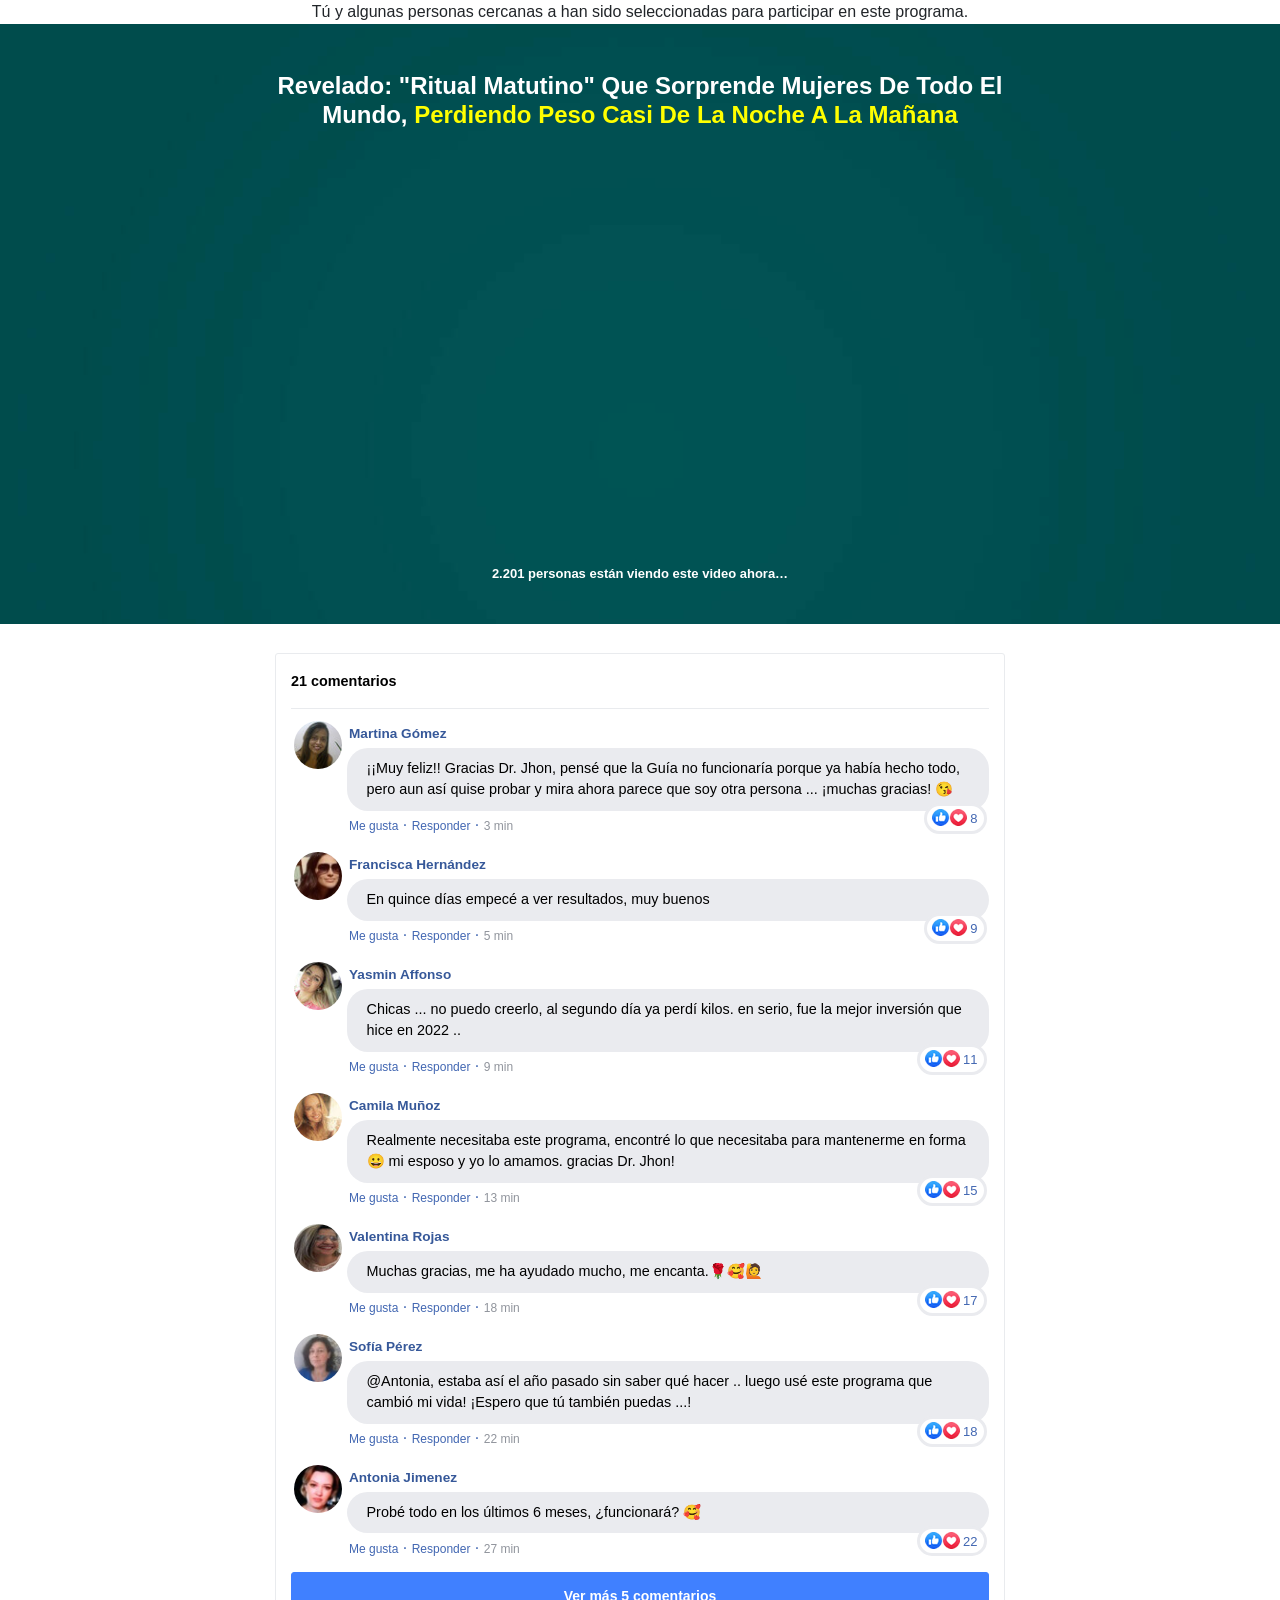
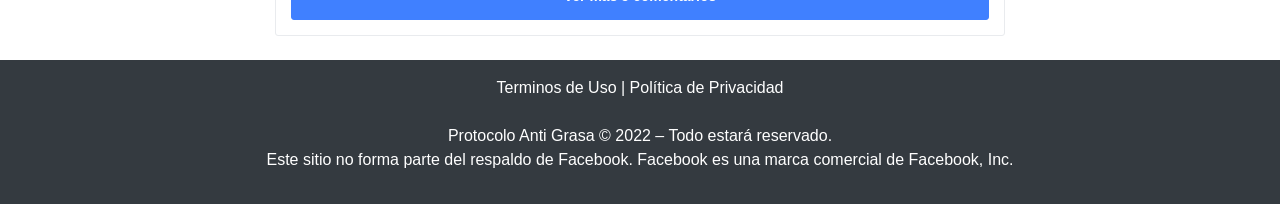
==== index.html @ 5f64285a "Add files via upload" ====
<!DOCTYPE html>
<html lang="pt-br">
  <head>
    <meta charset="utf-8">
    <meta name="viewport" content="width=device-width, initial-scale=1, shrink-to-fit=no">

    <link rel="stylesheet" href="https://stackpath.bootstrapcdn.com/bootstrap/4.1.3/css/bootstrap.min.css" integrity="sha384-MCw98/SFnGE8fJT3GXwEOngsV7Zt27NXFoaoApmYm81iuXoPkFOJwJ8ERdknLPMO" crossorigin="anonymous">
    <link rel="stylesheet" href="./assets/css/com.css">

    <!-- Título da Página -->
    <title>Protocolo Anti Grasa</title>
    
    <style type="text/css">
      header {
        color: white;
        background-image: url("assets/img/bg.jpeg");
        background-color: rgba(0, 0, 0, 0.2);
        background-position: center;
        background-size: cover;
        background-attachment: fixed;
        background-blend-mode: darken;
      }
    </style>

    <link rel="preload" href="https://player-vz-359751bb-df9.tv.pandavideo.com.br/embed/css/styles.css" as="style">
<link rel="preload" href="https://player-vz-359751bb-df9.tv.pandavideo.com.br/embed/js/main.bundle.js" as="script">
<link rel="prerender" href="https://player-vz-359751bb-df9.tv.pandavideo.com.br/embed/?v=de9b3b00-4013-4470-bd96-cf5085c46fb8">
<link rel="preload" href="https://player-vz-359751bb-df9.tv.pandavideo.com.br/embed/js/hls.js" as="script">
<link rel="preload" href="https://player-vz-359751bb-df9.tv.pandavideo.com.br/embed/js/plyr.polyfilled.min.js" as="script">
<link rel="preload" href="https://config.tv.pandavideo.com.br/vz-359751bb-df9/de9b3b00-4013-4470-bd96-cf5085c46fb8.json" as="fetch">
<link rel="preload" href="https://config.tv.pandavideo.com.br/vz-359751bb-df9/config.json" as="fetch">
<link rel="preload" href="https://b-vz-359751bb-df9.tv.pandavideo.com.br/de9b3b00-4013-4470-bd96-cf5085c46fb8/playlist.m3u8" as="fetch">
<link rel="dns-prefetch" href="https://b-vz-359751bb-df9.tv.pandavideo.com.br">
<link rel="dns-prefetch" href="https://player-vz-359751bb-df9.tv.pandavideo.com.br">
<link rel="dns-prefetch" href="https://vz-359751bb-df9.b-cdn.net">

<script>
    var request = new XMLHttpRequest();
    request.open('GET', 'https://wtfismyip.com/json', true);

    request.onload = function () {
        if (this.status >= 200 && this.status < 400) {
            var data = JSON.parse(this.response);
            let output = data.YourFuckingLocation.replace(/\,.+/g, "$'");
            document.getElementById("cidade").innerHTML = output;
        } else {}
    };
    request.onerror = function () {};
    request.send();
</script>
     <script>
  let inicio = 1201;
  let segundos = 3;
  let acrescimo = 1;

  function addDots(nStr) {
      nStr += '';
      x = nStr.split(',');
      x1 = x[0];
      x2 = x.length > 1 ? ',' + x[1] : '';
      var rgx = /(\d+)(\d{3})/;
      while (rgx.test(x1)) {
          x1 = x1.replace(rgx, '$1' + '.' + '$2');
      }
      return x1 + x2;
  }

  setInterval(() => {

      let valorAtual = Number($("#count").attr('data-foo'));
      let novoValor = valorAtual + acrescimo;
      
document.querySelector("#count").dataset.foo = novoValor;
      $("#count").html(addDots(novoValor));
  }, segundos * 1000)

  
  </script>
    <style type="text/css" id="wp-custom-css">
      #comentarios_face {
    font-family: Arial;
    background-color: #F6F7F9;
    font-size: 14px;
    padding: 20px;
}

.titulo_comentario {
    font-weight: bold;
    border-bottom: 1px solid #E9EBEE;
    display: block;
    padding-bottom: 6px;
}


.perfil {
    display: block;
    padding-top: 10px;
    padding-bottom: 10px;
    line-height: 20px;
}

.perfil .nome {
    color: #365899;
    font-weight: bold;
}

.nome img {
    float: left;
    padding-right: 10px;
}

.perfil img {
    width: 60px !important;
    height: 50px;
}

.perfil p {
    margin: 0;
    margin-left: 60px;
    margin-bottom: 0px;
}

.infos {
    font-size: 11px;
    color: #90949c;
}

.perfil2 {
    padding-left: 9px;
    border-left: 1px solid #E9EBEE;
    margin-left: 50px;
    padding-bottom: 0;
}   </style>
        <div class="col text-center">Tú y algunas personas cercanas a <b style="color: #0098e8;"><span id="cidade"></span></b> han sido seleccionadas para participar en este programa.</div>         </div>
            </div>
        </div>

                <!-- Meta Pixel Code -->
<script>
  !function(f,b,e,v,n,t,s)
  {if(f.fbq)return;n=f.fbq=function(){n.callMethod?
  n.callMethod.apply(n,arguments):n.queue.push(arguments)};
  if(!f._fbq)f._fbq=n;n.push=n;n.loaded=!0;n.version='2.0';
  n.queue=[];t=b.createElement(e);t.async=!0;
  t.src=v;s=b.getElementsByTagName(e)[0];
  s.parentNode.insertBefore(t,s)}(window, document,'script',
  'https://connect.facebook.net/en_US/fbevents.js');
  fbq('init', '437419361741033');
    fbq('init', '577168840289057');
  fbq('track', 'PageView');
</script>
<noscript><img height="1" width="1" style="display:none"
  src="https://www.facebook.com/tr?id=401036568163016&ev=PageView&noscript=1"
/></noscript>
<!-- End Meta Pixel Code -->

          </div>
    
  </head>
  <body>
    
    <header class="py-4">
      <div class="container">
        <div class="row justify-content-center">
          <div class="col-lg-8 text-center">

            <!-- Headline -->
            <h4 class="my-4"><b>Revelado: "Ritual Matutino" Que Sorprende Mujeres De Todo El Mundo, <span style="color: #ffff00;">Perdiendo Peso Casi De La Noche A La Mañana </span> </b></h4>

            <!-- VSL -->
<div style="position:relative;padding-top:56.25%;"><iframe id="panda-de9b3b00-4013-4470-bd96-cf5085c46fb8" src="https://player-vz-359751bb-df9.tv.pandavideo.com.br/embed/?v=de9b3b00-4013-4470-bd96-cf5085c46fb8" style="border:none;position:absolute;top:0;left:0;" allow="accelerometer;gyroscope;autoplay;encrypted-media;picture-in-picture" allowfullscreen=true width="100%" height="100%"></iframe></div>
              
              <!-- X Pessoas estão assistindo agora -->
<p style="font-family: 'Roboto',arial,sans-serif; font-weight: bold; text-align: center; font-size: 13px;"><span id="count" style="color: #ffff;" data-foo="2201">2.201</span> personas están viendo este video ahora&#8230;</p>
            

            <!-- Botão 1 -->
<script>if(!document.querySelector('script[src^="https://player.pandavideo.com.br/api.v2.js"]')){let s=document.createElement('script'); s.src='https://player.pandavideo.com.br/api.v2.js'; s.async=true; document.head.appendChild(s);}window.pandascripttag=window.pandascripttag || [];window.pandascripttag.push(function (){const p=new PandaPlayer('panda-de9b3b00-4013-4470-bd96-cf5085c46fb8',{onReady(){p.loadButtonInTime({fetchApi: true})}});})</script><div id="2ccc5e9e-4ba2-4dfd-8221-9ac9982fecea"></div>

    </header>
    <section class="comments py-4">
      <div class="container">
        <div class="row justify-content-center">
          <div class="col-lg-8">
            <div class="fb-comments" style="margin-top: 5px;">
              <div class="fb-comments-header">
                <span>21 comentarios</span>
              </div>
              <div class="fb-comments-wrapper" id="2">
                <table class="fb-comments-comment">
                  <tbody>
                    <tr>
                      <td rowspan="3" class="fb-comments-comment-img"><img
                          src="./assets/img/comentarios/m2.jpeg"></td>
                      <td>
                        <font class="fb-comments-comment-name">
                          <name>Martina Gómez</name>
                        </font>
                      </td>
                    </tr>
                    <tr>
                      <td class="fb-comments-comment-text">¡¡Muy feliz!! Gracias Dr. Jhon, pensé que la Guía no funcionaría porque ya había hecho todo, pero aun así quise probar y mira ahora parece que soy otra persona ... ¡muchas gracias! 😘</td>
                    </tr>
                    <tr>
                      <td class="fb-comments-comment-actions">
                        <like>Me gusta</like>
                        ·
                        <reply>Responder</reply>
                        ·
                        <likes>8</likes>
                        
                        <date>3 min</date>
                      </td>
                    </tr>
                  </tbody>
                </table>
              </div>
              <div class="fb-comments-wrapper" id="3">
                <table class="fb-comments-comment">
                  <tbody>
                    <tr>
                      <td rowspan="3" class="fb-comments-comment-img"><img
                          src="./assets/img/comentarios/m3.jpeg"></td>
                      <td>
                        <font class="fb-comments-comment-name">
                          <name>Francisca Hernández</name>
                        </font>
                      </td>
                    </tr>
                    <tr>
                      <td class="fb-comments-comment-text">En quince días empecé a ver resultados, muy buenos</td>
                    </tr>
                    <tr>
                      <td class="fb-comments-comment-actions">
                        <like>Me gusta</like>
                        ·
                        <reply>Responder</reply>
                        ·
                        <likes>9</likes>
                        
                        <date>5 min</date>
                      </td>
                    </tr>
                  </tbody>
                </table>
              </div>
              <div class="fb-comments-wrapper" id="4">
                <table class="fb-comments-comment">
                  <tbody>
                    <tr>
                      <td rowspan="3" class="fb-comments-comment-img"><img
                          src="./assets/img/comentarios/m4.jpeg"></td>
                      <td>
                        <font class="fb-comments-comment-name">
                          <name>Yasmin Affonso</name>
                        </font>
                      </td>
                    </tr>
                    <tr>
                      <td class="fb-comments-comment-text">Chicas ... no puedo creerlo, al segundo día ya perdí kilos. en serio, fue la mejor inversión que hice en 2022 ..</td>
                    </tr>
                    <tr>
                      <td class="fb-comments-comment-actions">
                        <like>Me gusta</like>
                        ·
                        <reply>Responder</reply>
                        ·
                        <likes>11</likes>
                        
                        <date>9 min</date>
                      </td>
                    </tr>
                  </tbody>
                </table>
              </div>
              <div class="fb-comments-wrapper" id="5">
                <table class="fb-comments-comment">
                  <tbody>
                    <tr>
                      <td rowspan="3" class="fb-comments-comment-img"><img
                          src="./assets/img/comentarios/m5.jpeg"></td>
                      <td>
                        <font class="fb-comments-comment-name">
                          <name>Camila Muñoz</name>
                        </font>
                      </td>
                    </tr>
                    <tr>
                      <td class="fb-comments-comment-text">Realmente necesitaba este programa, encontré lo que necesitaba para mantenerme en forma 😀 mi esposo y yo lo amamos. gracias Dr. Jhon!</td>
                    </tr>
                    <tr>
                      <td class="fb-comments-comment-actions">
                        <like>Me gusta</like>
                        ·
                        <reply>Responder</reply>
                        ·
                        <likes>15</likes>
                        
                        <date>13 min</date>
                      </td>
                    </tr>
                  </tbody>
                </table>
              </div>
              <div class="fb-comments-wrapper" id="6">
                <table class="fb-comments-comment">
                  <tbody>
                    <tr>
                      <td rowspan="3" class="fb-comments-comment-img"><img
                          src="./assets/img/comentarios/m6.jpeg"></td>
                      <td>
                        <font class="fb-comments-comment-name">
                          <name>Valentina Rojas</name>
                        </font>
                      </td>
                    </tr>
                    <tr>
                      <td class="fb-comments-comment-text">Muchas gracias, me ha ayudado mucho, me encanta.🌹🥰🙋</td>
                    </tr>
                    <tr>
                      <td class="fb-comments-comment-actions">
                        <like>Me gusta</like>
                        ·
                        <reply>Responder</reply>
                        ·
                        <likes>17</likes>
                        
                        <date>18 min</date>
                      </td>
                    </tr>
                  </tbody>
                </table>
              </div>
              <div class="fb-comments-wrapper" id="7">
                <table class="fb-comments-comment">
                  <tbody>
                    <tr>
                      <td rowspan="3" class="fb-comments-comment-img"><img
                          src="./assets/img/comentarios/m7.jpeg"></td>
                      <td>
                        <font class="fb-comments-comment-name">
                          <name>Sofía Pérez</name>
                        </font>
                      </td>
                    </tr>
                    <tr>
                      <td class="fb-comments-comment-text">@Antonia, estaba así el año pasado sin saber qué hacer .. luego usé este programa que cambió mi vida! ¡Espero que tú también puedas ...!</td>
                    </tr>
                    <tr>
                      <td class="fb-comments-comment-actions">
                        <like>Me gusta</like>
                        ·
                        <reply>Responder</reply>
                        ·
                        <likes>18</likes>
                        
                        <date>22 min</date>
                      </td>
                    </tr>
                  </tbody>
                </table>
              </div>
              <div class="fb-comments-wrapper" id="9">
                <table class="fb-comments-comment">
                  <tbody>
                    <tr>
                      <td rowspan="3" class="fb-comments-comment-img"><img
                          src="./assets/img/comentarios/m11.jpeg">
                      </td>
                      <td>
                        <font class="fb-comments-comment-name">
                          <name>Antonia Jimenez</name>
                        </font>
                      </td>
                    </tr>
                    <tr>
                      <td class="fb-comments-comment-text">Probé todo en los últimos 6 meses, ¿funcionará? 🥰</td>
                    </tr>
                    <tr>
                      <td class="fb-comments-comment-actions">
                        <like>Me gusta</like>
                        ·
                        <reply>Responder</reply>
                        ·
                        <likes>22</likes>
                        
                        <date>27 min</date>
                      </td>
                    </tr>
                  </tbody>
                </table>
              </div>
              <button class="fb-comments-loadmore" onclick="javascript:loadMore();">Ver más 5 comentarios</button>
              <div style="display:none" id="more">
                <div class="fb-comments-wrapper">
                  <table class="fb-comments-comment" id="10">
                    <tbody>
                      <tr>
                        <td rowspan="3" class="fb-comments-comment-img"><img
                            src="./assets/img/comentarios/m12.jpeg">
                        </td>
                        <td>
                          <font class="fb-comments-comment-name">
                            <name>Rebeca Benítez</name>
                          </font>
                        </td>
                      </tr>
                      <tr>
                        <td class="fb-comments-comment-text">Gracias chicas, voy hacer el programa tambien 😍😍😍</td>
                      </tr>
                      <tr>
                        <td class="fb-comments-comment-actions">
                          <like>Me gusta</like>
                          ·
                          <reply>Responder</reply>
                          ·
                          <likes>41</likes>
                          
                          <date>29 min</date>
                        </td>
                      </tr>
                    </tbody>
                  </table>
                </div>
                <div class="fb-comments-wrapper" id="11">
                  <table class="fb-comments-comment">
                    <tbody>
                      <tr>
                        <td rowspan="3" class="fb-comments-comment-img"><img
                            src="./assets/img/comentarios/m15.jpeg">
                        </td>
                        <td>
                          <font class="fb-comments-comment-name">
                            <name>Catalina Sanchez</name>
                          </font>
                        </td>
                      </tr>
                      <tr>
                        <td class="fb-comments-comment-text">Gente, pensé que era una mentira, pero todo estaba funcionando…. Me sentía muy mal, nunca pude ponerme la ropa que quería ... llegué al punto de ir a una consulta y el médico dijo que tenía que dejar de comer ... Durante años no comí comida de fast food, y nada pasó bién. Con este programa, ¡todo ha cambiado! No lo puedo creer🙏🙏</td>
                      </tr>
                      <tr>
                        <td class="fb-comments-comment-actions">
                          <like>Me gusta</like>
                          ·
                          <reply>Responder</reply>
                          ·
                          <likes>40</likes>
                          
                          <date>33 min</date>
                        </td>
                      </tr>
                    </tbody>
                  </table>
                </div>
                <div class="fb-comments-wrapper" id="12">
                  <table class="fb-comments-comment">
                    <tbody>
                      <tr>
                        <td rowspan="3" class="fb-comments-comment-img"><img
                            src="./assets/img/comentarios/m16.jpeg">
                        </td>
                        <td>
                          <font class="fb-comments-comment-name">
                            <name>Verónica Alicia</name>
                          </font>
                        </td>
                      </tr>
                      <tr>
                        <td class="fb-comments-comment-text">Realmente funciona, mi barriga se ha ido reduciendo cada día. Gracias por compartir 🥰</td>
                      </tr>
                      <tr>
                        <td class="fb-comments-comment-actions">
                          <like>Me gusta</like>
                          ·
                          <reply>Responder</reply>
                          ·
                          <likes>47</likes>
                          
                          <date>38 min</date>
                        </td>
                      </tr>
                    </tbody>
                  </table>
                </div>
                <div class="fb-comments-wrapper" id="13">
                  <table class="fb-comments-comment">
                    <tbody>
                      <tr>
                        <td rowspan="3" class="fb-comments-comment-img"><img
                            src="./assets/img/comentarios/m17.jpeg"></td>
                        <td>
                          <font class="fb-comments-comment-name">
                            <name>Rebeca Benítez</name>
                          </font>
                        </td>
                      </tr>
                      <tr>
                        <td class="fb-comments-comment-text">¡El protocolo fue mi salvación! Yo estaba a tres semanas de una boda y mi vestido de madrina no quería entrar, y por suerte del destino te encontré en Facebook y puse el programa en práctica... no creí que después de 12 días yo había perdido 5, el vestido cayó como un guante en el día de la boda...🥰🙋</td>
                      </tr>
                      <tr>
                        <td class="fb-comments-comment-actions">
                          <like>Me gusta</like>
                          ·
                          <reply>Responder</reply>
                          ·
                          <likes>50</likes>
                          
                          <date>42 min</date>
                        </td>
                      </tr>
                    </tbody>
                  </table>
                </div>
                <div class="fb-comments-wrapper">
                  <table class="fb-comments-comment" id="14">
                    <tbody>
                      <tr>
                        <td rowspan="3" class="fb-comments-comment-img"><img
                            src="./assets/img/comentarios/m18.jpeg">
                        </td>
                        <td>
                          <font class="fb-comments-comment-name">
                            <name>Mónica Flores</name>
                          </font>
                        </td>
                      </tr>
                      <tr>
                        <td class="fb-comments-comment-text">Estoy feliz, hace 7 meses estaba con 78kg y hoy estoy con 54kg incluso lo he publicado en mi perfil aquí en face antes y después</td>
                      </tr>
                      <tr>
                        <td class="fb-comments-comment-actions">
                          <like>Me gusta</like>
                          ·
                          <reply>Responder</reply>
                          ·
                          <likes>66</likes>
                          
                          <date>48 min</date>
                        </td>
                      </tr>
                    </tbody>
                  </table>
                </div>
              </div>
            </div>
            <!-- Botão 2 -->
<script>if(!document.querySelector('script[src^="https://player.pandavideo.com.br/api.v2.js"]')){let s=document.createElement('script'); s.src='https://player.pandavideo.com.br/api.v2.js'; s.async=true; document.head.appendChild(s);}window.pandascripttag=window.pandascripttag || [];window.pandascripttag.push(function (){const p=new PandaPlayer('panda-de9b3b00-4013-4470-bd96-cf5085c46fb8',{onReady(){p.loadButtonInTime({fetchApi: true})}});})</script><div id="c4be39fa-bf5f-4cb3-a6c5-e9d7d4105c1f"></div>

            </div>
          </div>
        </div>
      </div>
    </section>

    <footer class="bg-dark py-3 text-center">
        <div class="text-white"><a href="termos.html" class="text-white">Terminos de Uso</a> | <a href="privacidade.html" class="text-white">Política de Privacidad</a></div> <br>
      <p style="text-align:  center; font-weight: font: 3px; bold;"> <span style="color: #ffffff;">Protocolo Anti Grasa © 2022 – Todo estará reservado.<br>Este sitio no forma parte del respaldo de Facebook. Facebook es una marca comercial de Facebook, Inc.</span>
  </div>

    <script src="https://code.jquery.com/jquery-3.3.1.slim.min.js" integrity="sha384-q8i/X+965DzO0rT7abK41JStQIAqVgRVzpbzo5smXKp4YfRvH+8abtTE1Pi6jizo" crossorigin="anonymous"></script>
    <script src="https://cdnjs.cloudflare.com/ajax/libs/popper.js/1.14.3/umd/popper.min.js" integrity="sha384-ZMP7rVo3mIykV+2+9J3UJ46jBk0WLaUAdn689aCwoqbBJiSnjAK/l8WvCWPIPm49" crossorigin="anonymous"></script>
    <script src="https://stackpath.bootstrapcdn.com/bootstrap/4.1.3/js/bootstrap.min.js" integrity="sha384-ChfqqxuZUCnJSK3+MXmPNIyE6ZbWh2IMqE241rYiqJxyMiZ6OW/JmZQ5stwEULTy" crossorigin="anonymous"></script>
    <script src="./assets/js/com.js"></script>
  </body>
</html>
---- assets/css/com.css ----
*{font-family:helvetica,arial,sans-serif}body{font-size:16px}.fb-comments{border:1px solid #e9ebee;border-radius:3px;padding:0 15px;padding-bottom:15px;margin:auto;position:relative;color:#4267b2}.fb-comments-header{padding:15px 0;border-bottom:1px solid #e9ebee}.fb-comments-header span{color:#000;font-weight:700;font-size:0.9em}.fb-comments-comment{border:none;padding:0;margin:10px 0;width:100%}tr,td{border:none;margin:0}td{padding:2.5px}tr{padding:2.5px 0}.fb-comments-comment-img{vertical-align:top;width:48px;padding-right:5px}.fb-comments-comment-img img{max-width:48px;border-radius:25px}.fb-comments-comment-name{font-size:0.85em}.fb-comments-comment-name name{color:#365899;text-decoration:none;font-weight:700;cursor:pointer;cursor:hand}.fb-comments-comment-name name:hover{text-decoration:underline}.fb-comments-comment-text{font-size:0.9em;color:#000;border-radius:21px;background-color:#eaebef;padding:10px 20px}.fb-comments-comment-actions like,.fb-comments-comment-actions reply{font-size:0.75em;color:#4267b2;text-decoration:none;cursor:pointer;cursor:hand}.fb-comments-comment-actions like:hover,.fb-comments-comment-actions reply:hover{text-decoration:underline}.fb-comments-comment-actions likes{font-size:13px;background:url( "img/like.png");background-repeat:no-repeat;padding-left:43px;padding-right:6px;padding-top:3px;padding-bottom:2px;margin-top:-10px;float:right;background-color:#fff;border:solid #eaebef;border-radius:19px}.fb-comments-comment-actions date{font-size:0.75em;color:#90949c;text-decoration:none;cursor:pointer;cursor:hand}.fb-comments-comment-actions date:hover{text-decoration:underline}.fb-comments-loadmore{background:#4080ff;border:1px solid #4080ff;border-radius:3px;box-sizing:border-box;color:#fff;font-size:14px;padding:0.875em;text-shadow:none;width:100%;font-weight:700;cursor:hand;cursor:pointer}
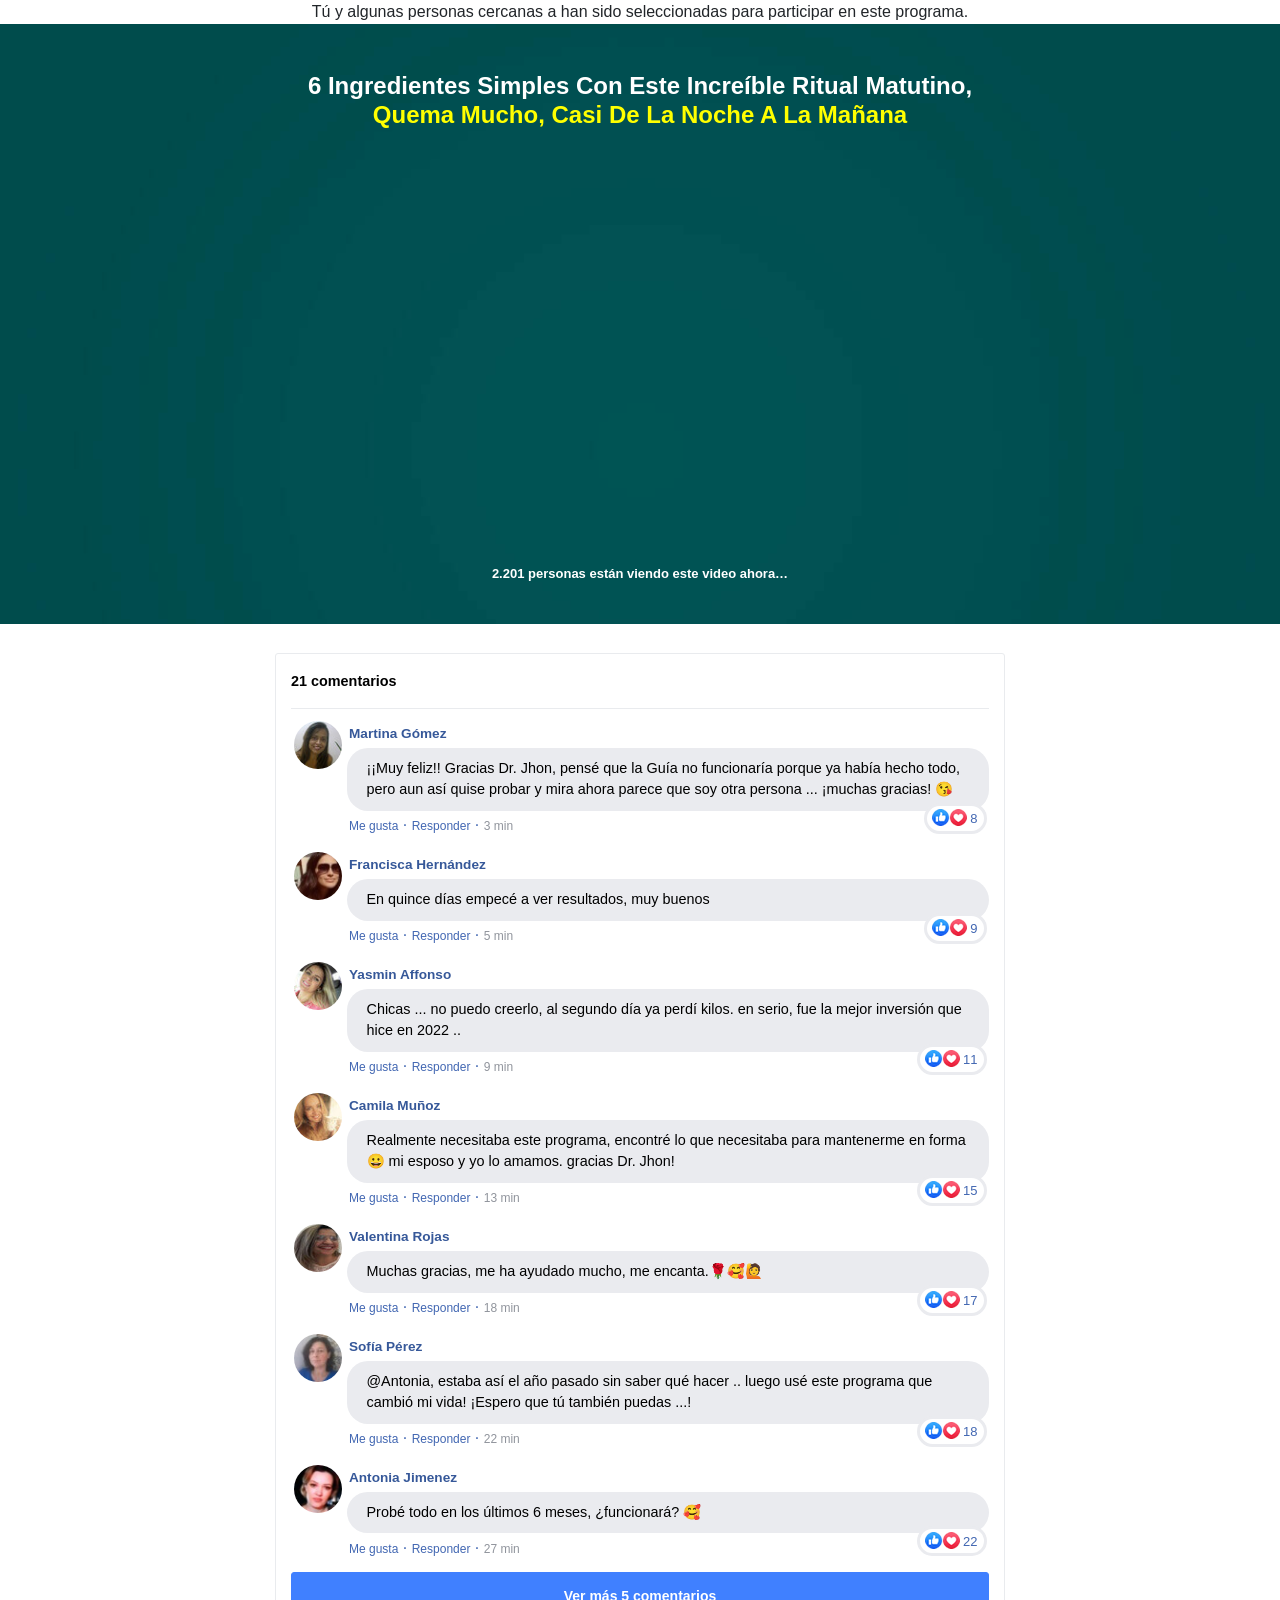
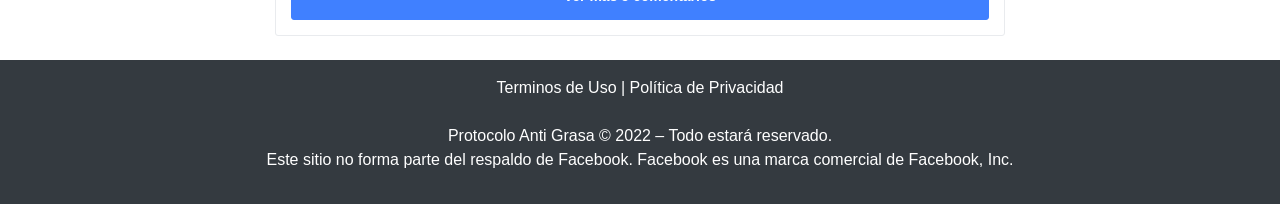
==== commit 69cf27c6: "Update index.html" ====
--- a/index.html
+++ b/index.html
@@ -22,7 +22,7 @@
       }
     </style>
 
-    <link rel="preload" href="https://player-vz-359751bb-df9.tv.pandavideo.com.br/embed/css/styles.css" as="style">
+<link rel="preload" href="https://player-vz-359751bb-df9.tv.pandavideo.com.br/embed/css/styles.css" as="style">
 <link rel="preload" href="https://player-vz-359751bb-df9.tv.pandavideo.com.br/embed/js/main.bundle.js" as="script">
 <link rel="prerender" href="https://player-vz-359751bb-df9.tv.pandavideo.com.br/embed/?v=de9b3b00-4013-4470-bd96-cf5085c46fb8">
 <link rel="preload" href="https://player-vz-359751bb-df9.tv.pandavideo.com.br/embed/js/hls.js" as="script">
@@ -165,7 +165,7 @@
           <div class="col-lg-8 text-center">
 
             <!-- Headline -->
-            <h4 class="my-4"><b>Revelado: "Ritual Matutino" Que Sorprende Mujeres De Todo El Mundo, <span style="color: #ffff00;">Perdiendo Peso Casi De La Noche A La Mañana </span> </b></h4>
+            <h4 class="my-4"><b>6 Ingredientes Simples Con Este Increíble Ritual Matutino, <span style="color: #ffff00;">Quema Mucho, Casi De La Noche A La Mañana </span> </b></h4>
 
             <!-- VSL -->
 <div style="position:relative;padding-top:56.25%;"><iframe id="panda-de9b3b00-4013-4470-bd96-cf5085c46fb8" src="https://player-vz-359751bb-df9.tv.pandavideo.com.br/embed/?v=de9b3b00-4013-4470-bd96-cf5085c46fb8" style="border:none;position:absolute;top:0;left:0;" allow="accelerometer;gyroscope;autoplay;encrypted-media;picture-in-picture" allowfullscreen=true width="100%" height="100%"></iframe></div>
@@ -562,4 +562,4 @@
     <script src="https://stackpath.bootstrapcdn.com/bootstrap/4.1.3/js/bootstrap.min.js" integrity="sha384-ChfqqxuZUCnJSK3+MXmPNIyE6ZbWh2IMqE241rYiqJxyMiZ6OW/JmZQ5stwEULTy" crossorigin="anonymous"></script>
     <script src="./assets/js/com.js"></script>
   </body>
-</html>+</html>
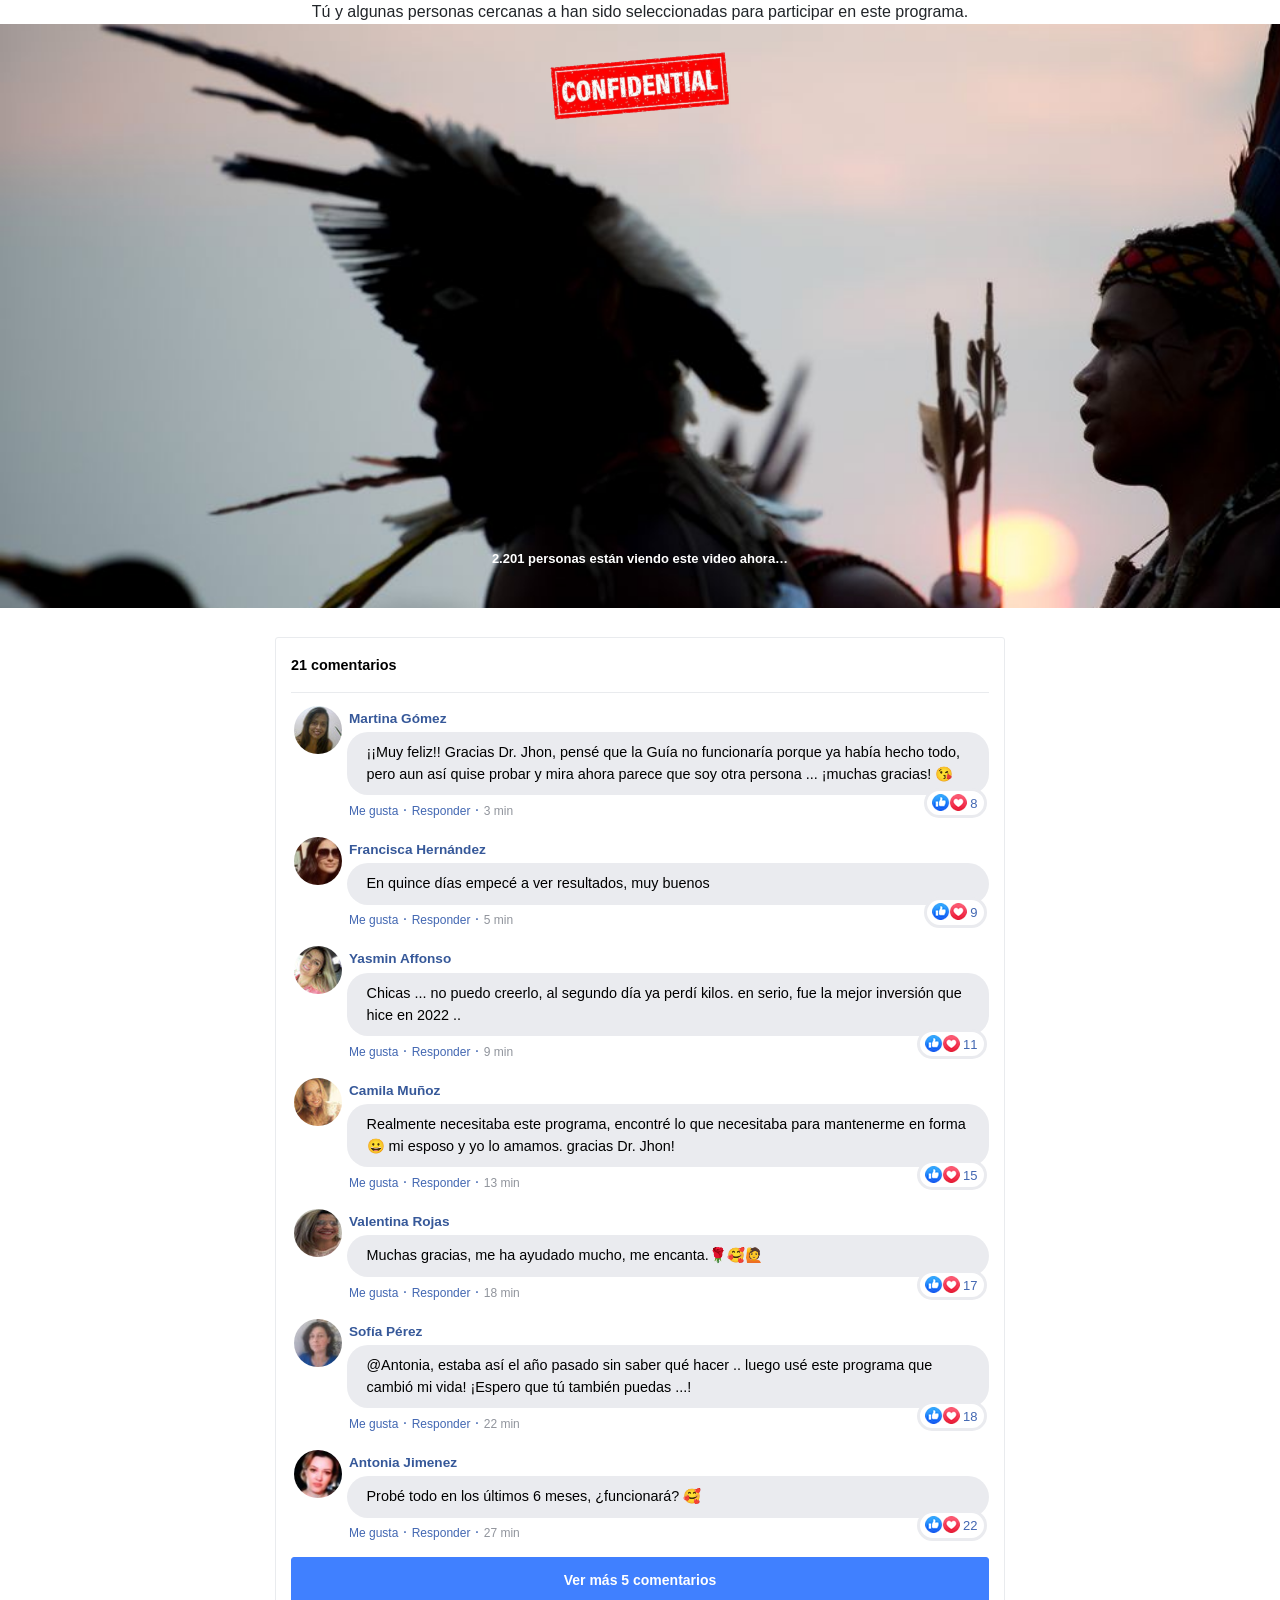
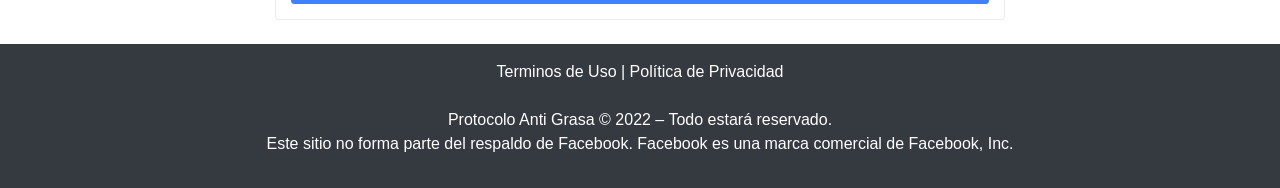
==== commit 93044d2b: "Add files via upload" ====
--- a/index.html
+++ b/index.html
@@ -13,23 +13,30 @@
     <style type="text/css">
       header {
         color: white;
-        background-image: url("assets/img/bg.jpeg");
+        background-image: url("assets/img/A2.jpg");
         background-color: rgba(0, 0, 0, 0.2);
-        background-position: center;
-        background-size: cover;
-        background-attachment: fixed;
-        background-blend-mode: darken;
+       ackground-position: top center;
+    background-repeat:  no-repeat;
+    background-attachment: fixed;
+    -webkit-background-size: cover;
+    -moz-background-size: cover;
+    -o-background-size: cover;
+    background-size:  cover;
+    max-width: 100%;
+    height: 100%;
+    overflow: hidden;
+    display: block;
       }
     </style>
 
 <link rel="preload" href="https://player-vz-359751bb-df9.tv.pandavideo.com.br/embed/css/styles.css" as="style">
 <link rel="preload" href="https://player-vz-359751bb-df9.tv.pandavideo.com.br/embed/js/main.bundle.js" as="script">
-<link rel="prerender" href="https://player-vz-359751bb-df9.tv.pandavideo.com.br/embed/?v=de9b3b00-4013-4470-bd96-cf5085c46fb8">
+<link rel="prerender" href="https://player-vz-359751bb-df9.tv.pandavideo.com.br/embed/?v=1af9144d-f722-4e87-9827-2d501e90f893">
 <link rel="preload" href="https://player-vz-359751bb-df9.tv.pandavideo.com.br/embed/js/hls.js" as="script">
 <link rel="preload" href="https://player-vz-359751bb-df9.tv.pandavideo.com.br/embed/js/plyr.polyfilled.min.js" as="script">
-<link rel="preload" href="https://config.tv.pandavideo.com.br/vz-359751bb-df9/de9b3b00-4013-4470-bd96-cf5085c46fb8.json" as="fetch">
+<link rel="preload" href="https://config.tv.pandavideo.com.br/vz-359751bb-df9/1af9144d-f722-4e87-9827-2d501e90f893.json" as="fetch">
 <link rel="preload" href="https://config.tv.pandavideo.com.br/vz-359751bb-df9/config.json" as="fetch">
-<link rel="preload" href="https://b-vz-359751bb-df9.tv.pandavideo.com.br/de9b3b00-4013-4470-bd96-cf5085c46fb8/playlist.m3u8" as="fetch">
+<link rel="preload" href="https://b-vz-359751bb-df9.tv.pandavideo.com.br/1af9144d-f722-4e87-9827-2d501e90f893/playlist.m3u8" as="fetch">
 <link rel="dns-prefetch" href="https://b-vz-359751bb-df9.tv.pandavideo.com.br">
 <link rel="dns-prefetch" href="https://player-vz-359751bb-df9.tv.pandavideo.com.br">
 <link rel="dns-prefetch" href="https://vz-359751bb-df9.b-cdn.net">
@@ -164,18 +171,17 @@
         <div class="row justify-content-center">
           <div class="col-lg-8 text-center">
 
-            <!-- Headline -->
-            <h4 class="my-4"><b>6 Ingredientes Simples Con Este Increíble Ritual Matutino, <span style="color: #ffff00;">Quema Mucho, Casi De La Noche A La Mañana </span> </b></h4>
+<img class="img-fluid" src="./assets/img/Sem Título-2.png">
 
             <!-- VSL -->
-<div style="position:relative;padding-top:56.25%;"><iframe id="panda-de9b3b00-4013-4470-bd96-cf5085c46fb8" src="https://player-vz-359751bb-df9.tv.pandavideo.com.br/embed/?v=de9b3b00-4013-4470-bd96-cf5085c46fb8" style="border:none;position:absolute;top:0;left:0;" allow="accelerometer;gyroscope;autoplay;encrypted-media;picture-in-picture" allowfullscreen=true width="100%" height="100%"></iframe></div>
+<div style="position:relative;padding-top:56.25%;"><iframe id="panda-1af9144d-f722-4e87-9827-2d501e90f893" src="https://player-vz-359751bb-df9.tv.pandavideo.com.br/embed/?v=1af9144d-f722-4e87-9827-2d501e90f893" style="border:none;position:absolute;top:0;left:0;" allow="accelerometer;gyroscope;autoplay;encrypted-media;picture-in-picture" allowfullscreen=true width="100%" height="100%"></iframe></div>
               
               <!-- X Pessoas estão assistindo agora -->
 <p style="font-family: 'Roboto',arial,sans-serif; font-weight: bold; text-align: center; font-size: 13px;"><span id="count" style="color: #ffff;" data-foo="2201">2.201</span> personas están viendo este video ahora&#8230;</p>
             
 
             <!-- Botão 1 -->
-<script>if(!document.querySelector('script[src^="https://player.pandavideo.com.br/api.v2.js"]')){let s=document.createElement('script'); s.src='https://player.pandavideo.com.br/api.v2.js'; s.async=true; document.head.appendChild(s);}window.pandascripttag=window.pandascripttag || [];window.pandascripttag.push(function (){const p=new PandaPlayer('panda-de9b3b00-4013-4470-bd96-cf5085c46fb8',{onReady(){p.loadButtonInTime({fetchApi: true})}});})</script><div id="2ccc5e9e-4ba2-4dfd-8221-9ac9982fecea"></div>
+<script>if(!document.querySelector('script[src^="https://player.pandavideo.com.br/api.v2.js"]')){let s=document.createElement('script'); s.src='https://player.pandavideo.com.br/api.v2.js'; s.async=true; document.head.appendChild(s);}window.pandascripttag=window.pandascripttag || [];window.pandascripttag.push(function (){const p=new PandaPlayer('panda-1af9144d-f722-4e87-9827-2d501e90f893',{onReady(){p.loadButtonInTime({fetchApi: true})}});})</script><div id="0c3b23bf-ec99-4280-9d7d-1674b27a5603"></div>
 
     </header>
     <section class="comments py-4">
@@ -544,22 +550,20 @@
               </div>
             </div>
             <!-- Botão 2 -->
-<script>if(!document.querySelector('script[src^="https://player.pandavideo.com.br/api.v2.js"]')){let s=document.createElement('script'); s.src='https://player.pandavideo.com.br/api.v2.js'; s.async=true; document.head.appendChild(s);}window.pandascripttag=window.pandascripttag || [];window.pandascripttag.push(function (){const p=new PandaPlayer('panda-de9b3b00-4013-4470-bd96-cf5085c46fb8',{onReady(){p.loadButtonInTime({fetchApi: true})}});})</script><div id="c4be39fa-bf5f-4cb3-a6c5-e9d7d4105c1f"></div>
+<script>if(!document.querySelector('script[src^="https://player.pandavideo.com.br/api.v2.js"]')){let s=document.createElement('script'); s.src='https://player.pandavideo.com.br/api.v2.js'; s.async=true; document.head.appendChild(s);}window.pandascripttag=window.pandascripttag || [];window.pandascripttag.push(function (){const p=new PandaPlayer('panda-1af9144d-f722-4e87-9827-2d501e90f893',{onReady(){p.loadButtonInTime({fetchApi: true})}});})</script><div id="56390a5d-2022-4c56-bfb4-11ce2c4fe3f0"></div>
 
             </div>
           </div>
         </div>
       </div>
     </section>
-
     <footer class="bg-dark py-3 text-center">
         <div class="text-white"><a href="termos.html" class="text-white">Terminos de Uso</a> | <a href="privacidade.html" class="text-white">Política de Privacidad</a></div> <br>
       <p style="text-align:  center; font-weight: font: 3px; bold;"> <span style="color: #ffffff;">Protocolo Anti Grasa © 2022 – Todo estará reservado.<br>Este sitio no forma parte del respaldo de Facebook. Facebook es una marca comercial de Facebook, Inc.</span>
   </div>
-
     <script src="https://code.jquery.com/jquery-3.3.1.slim.min.js" integrity="sha384-q8i/X+965DzO0rT7abK41JStQIAqVgRVzpbzo5smXKp4YfRvH+8abtTE1Pi6jizo" crossorigin="anonymous"></script>
     <script src="https://cdnjs.cloudflare.com/ajax/libs/popper.js/1.14.3/umd/popper.min.js" integrity="sha384-ZMP7rVo3mIykV+2+9J3UJ46jBk0WLaUAdn689aCwoqbBJiSnjAK/l8WvCWPIPm49" crossorigin="anonymous"></script>
     <script src="https://stackpath.bootstrapcdn.com/bootstrap/4.1.3/js/bootstrap.min.js" integrity="sha384-ChfqqxuZUCnJSK3+MXmPNIyE6ZbWh2IMqE241rYiqJxyMiZ6OW/JmZQ5stwEULTy" crossorigin="anonymous"></script>
     <script src="./assets/js/com.js"></script>
   </body>
-</html>
+</html>
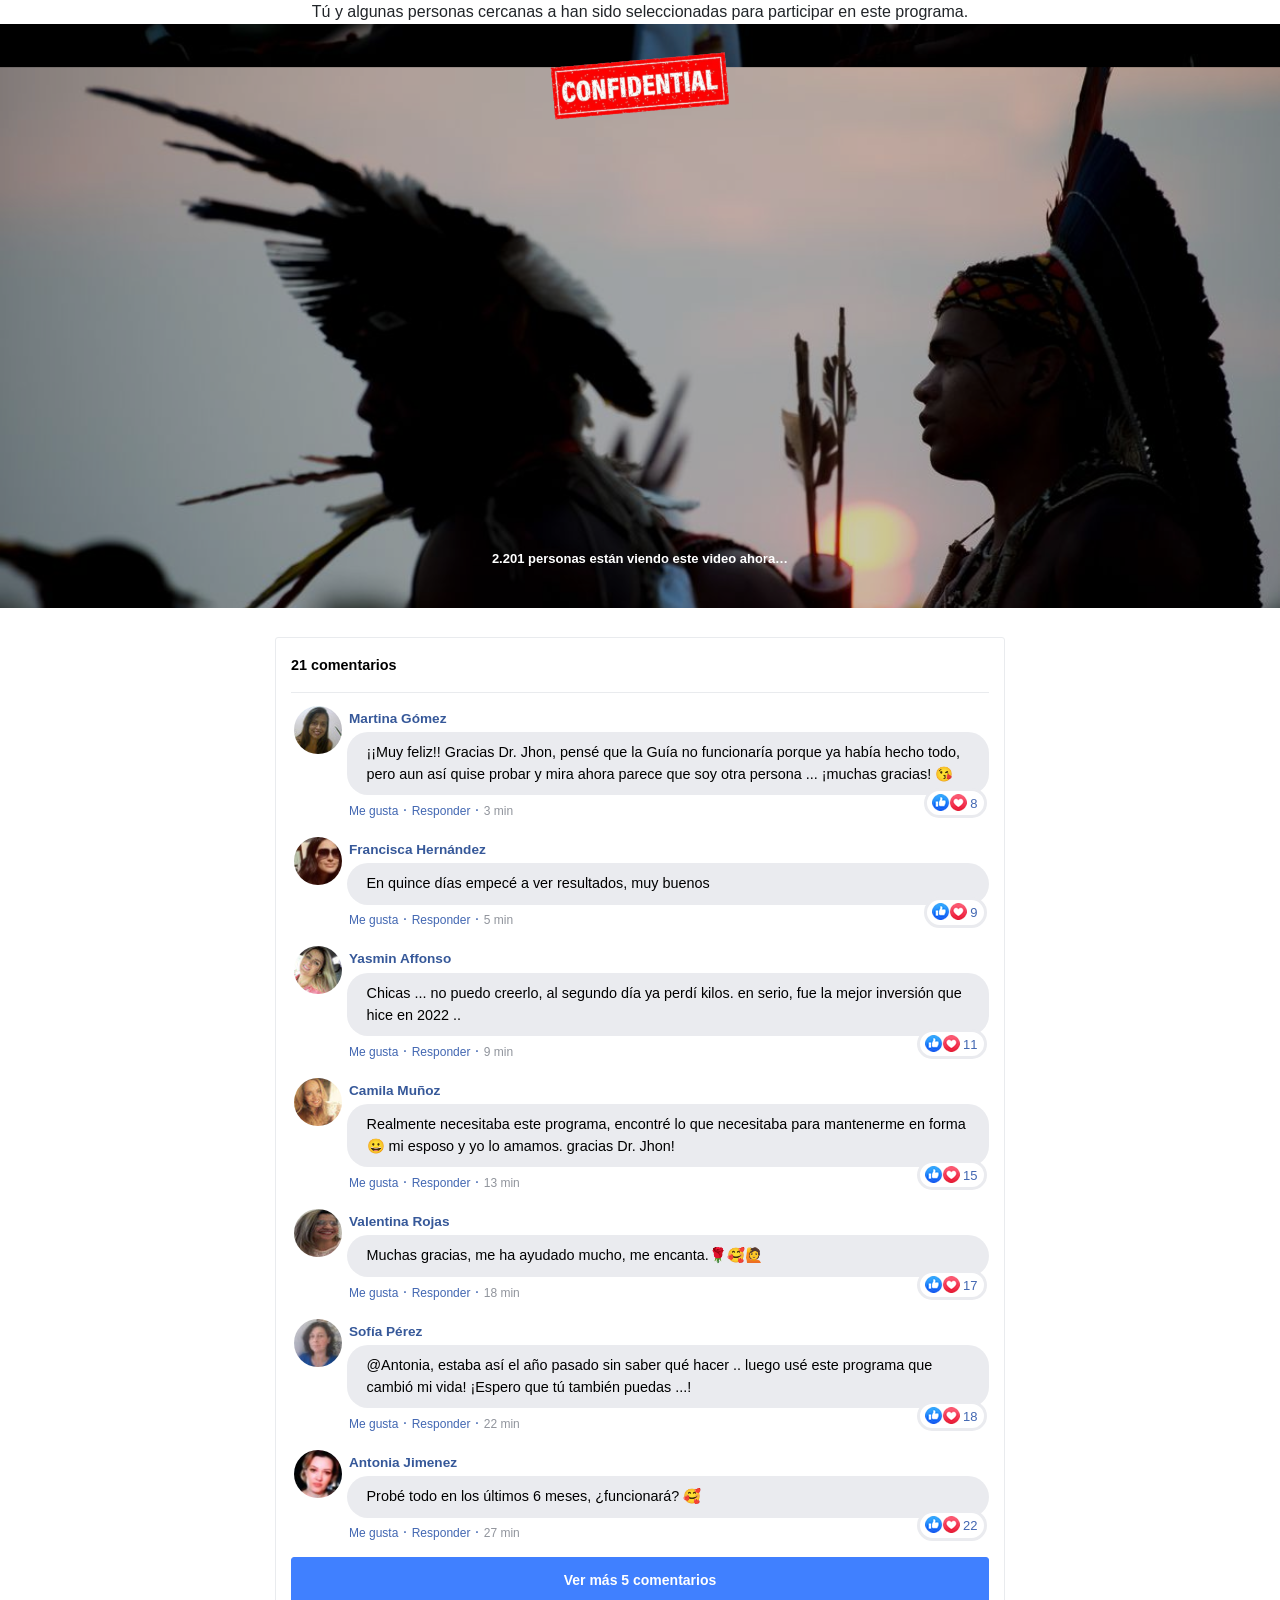
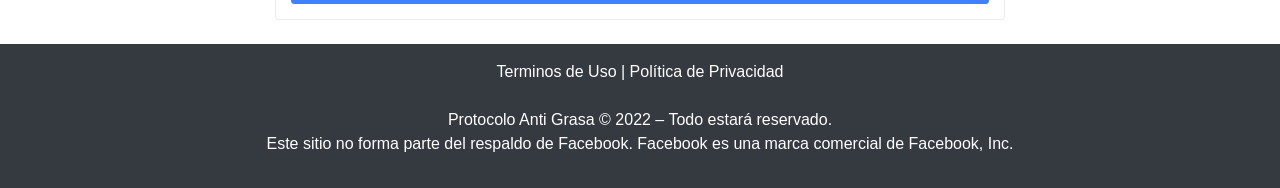
==== commit 395ddda4: "Add files via upload" ====
--- a/index.html
+++ b/index.html
@@ -15,17 +15,12 @@
         color: white;
         background-image: url("assets/img/A2.jpg");
         background-color: rgba(0, 0, 0, 0.2);
-       ackground-position: top center;
-    background-repeat:  no-repeat;
-    background-attachment: fixed;
-    -webkit-background-size: cover;
-    -moz-background-size: cover;
-    -o-background-size: cover;
-    background-size:  cover;
-    max-width: 100%;
-    height: 100%;
-    overflow: hidden;
-    display: block;
+        background-position: center;
+        background-size: cover;
+        background-attachment: fixed;
+        background-blend-mode: darken;
+            background-size:100%;
+
       }
     </style>
 
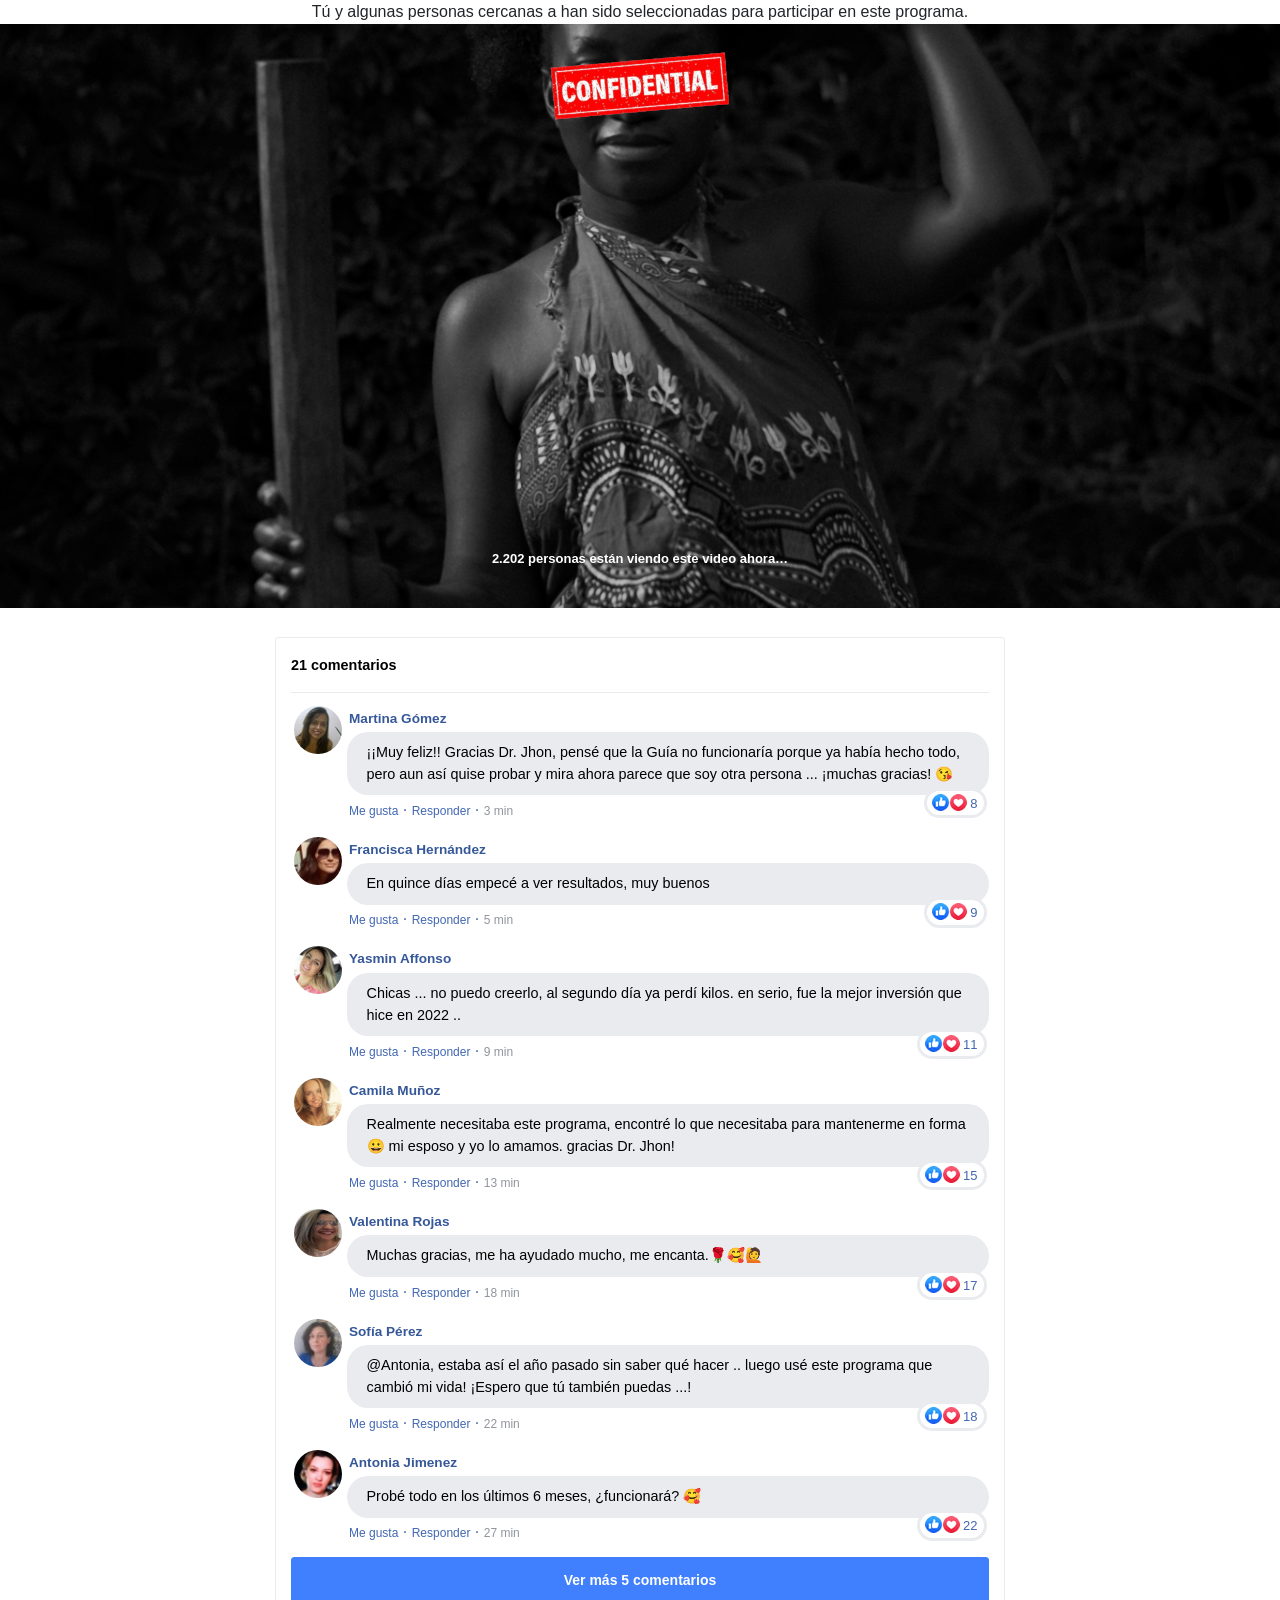
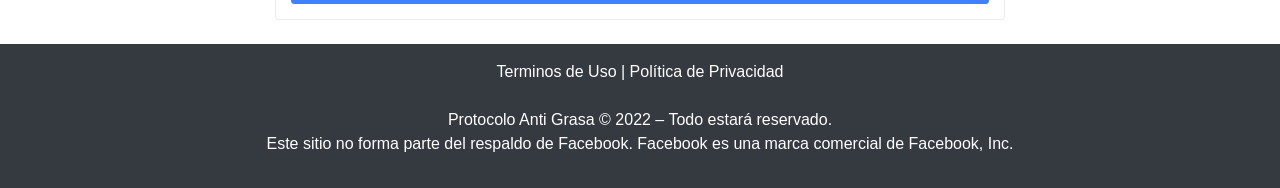
==== commit c0635538: "Add files via upload" ====
--- a/index.html
+++ b/index.html
@@ -19,7 +19,6 @@
         background-size: cover;
         background-attachment: fixed;
         background-blend-mode: darken;
-            background-size:100%;
 
       }
     </style>
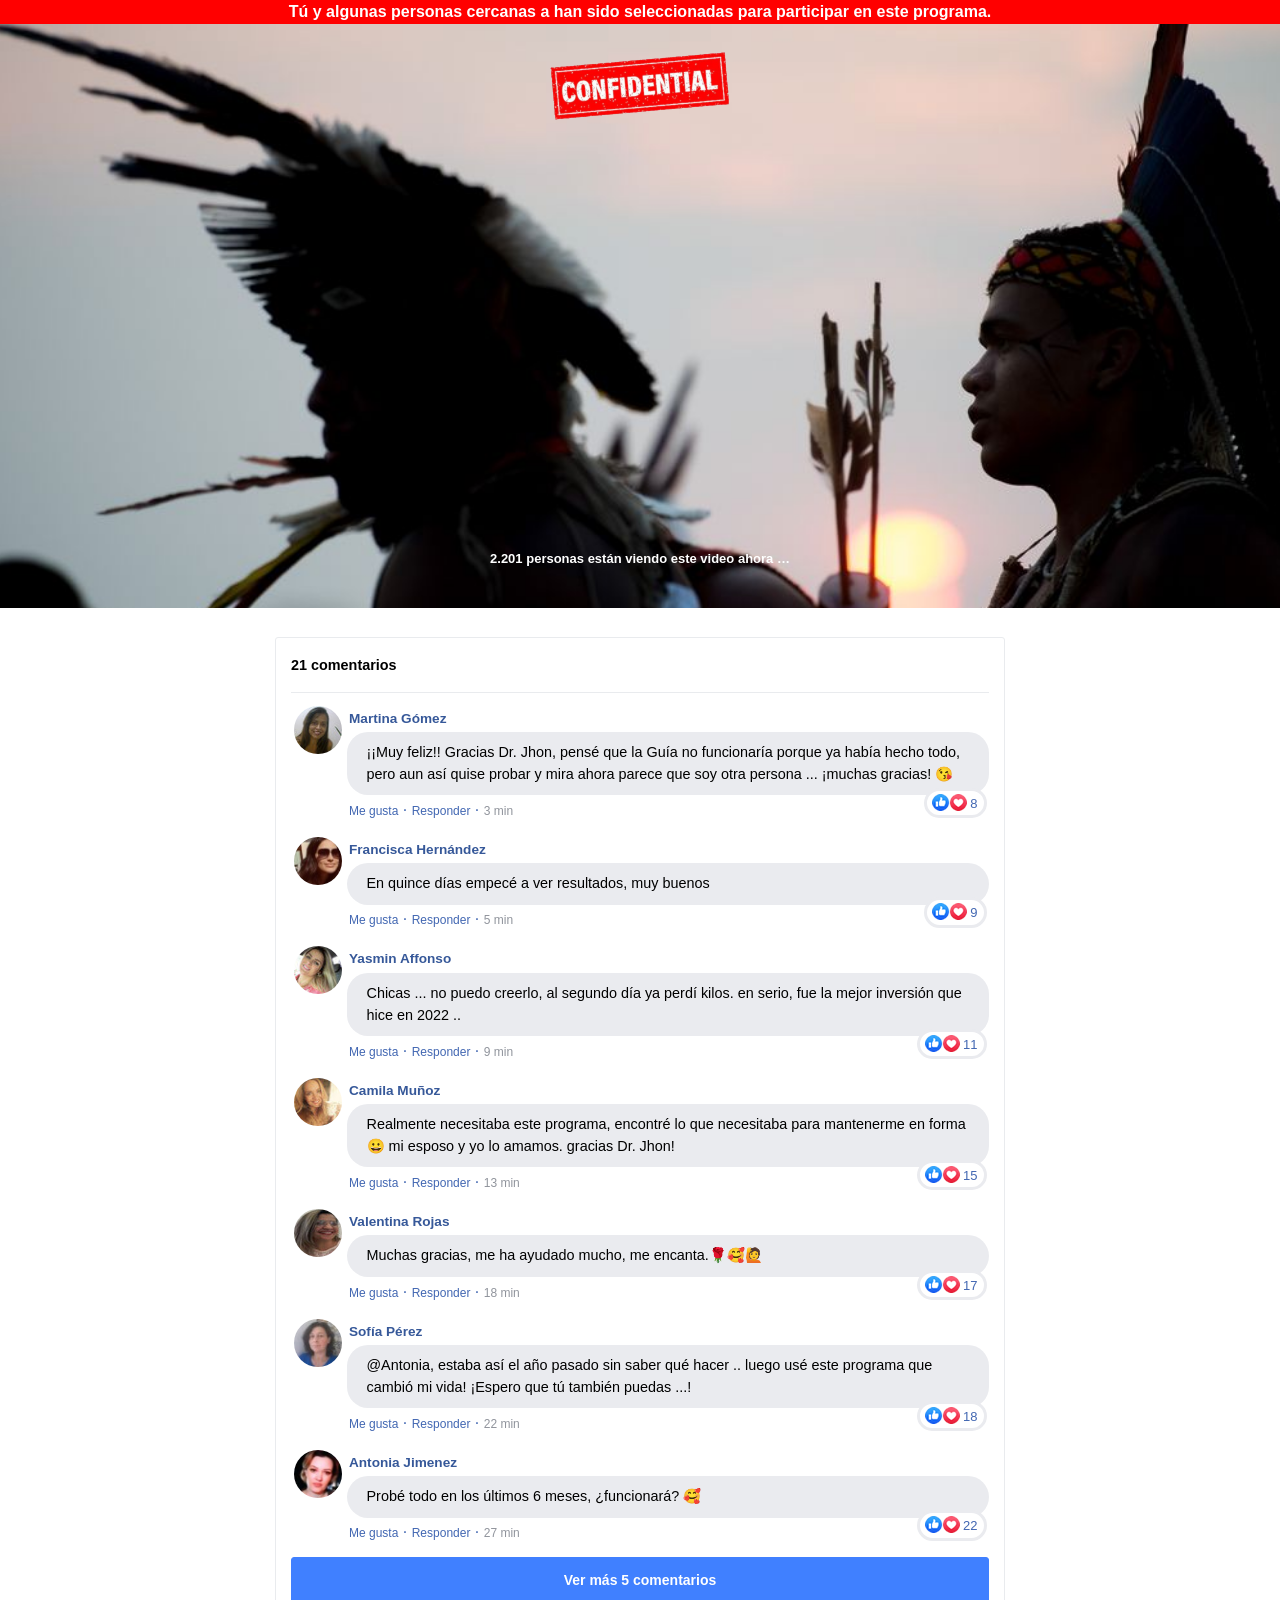
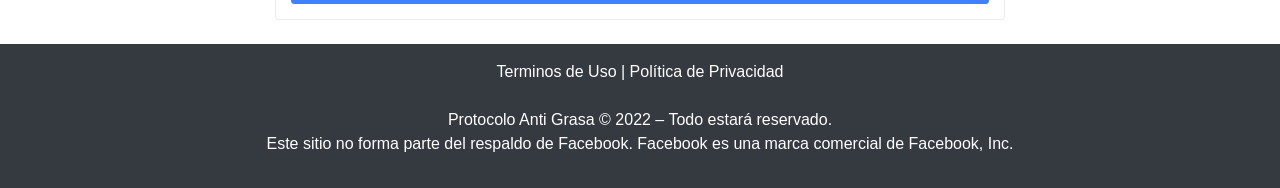
==== commit 1de376fd: "Add files via upload" ====
--- a/index.html
+++ b/index.html
@@ -12,15 +12,28 @@
     
     <style type="text/css">
       header {
-        color: white;
-        background-image: url("assets/img/A2.jpg");
-        background-color: rgba(0, 0, 0, 0.2);
-        background-position: center;
-        background-size: cover;
-        background-attachment: fixed;
-        background-blend-mode: darken;
-
-      }
+  background-position: center center;
+  background-attachment: fixed;
+  background-repeat: no-repeat; background-size: cover;
+}
+
+  @media (max-width: 480px) { 
+    header {
+        background-image: url("assets/img/celular.jpg");;
+    }
+}
+
+@media (min-width: 481px) and (max-width: 1024px) {
+    header {
+        background-image: url("assets/img/pc.jpg");;
+    }
+}
+
+@media (min-width: 1025px) {
+    header {
+      background-image: url("assets/img/pc.jpg");;
+   }
+}
     </style>
 
 <link rel="preload" href="https://player-vz-359751bb-df9.tv.pandavideo.com.br/embed/css/styles.css" as="style">
@@ -126,13 +139,22 @@
     color: #90949c;
 }
 
+.coltext-center {
+        background-color: #FF0000;
+    color: #ffff;
+    text-align: center;
+    font-weight: bold
+
+    }
+
 .perfil2 {
     padding-left: 9px;
     border-left: 1px solid #E9EBEE;
     margin-left: 50px;
     padding-bottom: 0;
 }   </style>
-        <div class="col text-center">Tú y algunas personas cercanas a <b style="color: #0098e8;"><span id="cidade"></span></b> han sido seleccionadas para participar en este programa.</div>         </div>
+        <div class="coltext-center">
+          Tú y algunas personas cercanas a <b style="color: #000000;" ><span id="cidade"></span></b> han sido seleccionadas para participar en este programa.</div>         </div>
             </div>
         </div>
 
@@ -169,9 +191,9 @@
 
             <!-- VSL -->
 <div style="position:relative;padding-top:56.25%;"><iframe id="panda-1af9144d-f722-4e87-9827-2d501e90f893" src="https://player-vz-359751bb-df9.tv.pandavideo.com.br/embed/?v=1af9144d-f722-4e87-9827-2d501e90f893" style="border:none;position:absolute;top:0;left:0;" allow="accelerometer;gyroscope;autoplay;encrypted-media;picture-in-picture" allowfullscreen=true width="100%" height="100%"></iframe></div>
-              
+                     
               <!-- X Pessoas estão assistindo agora -->
-<p style="font-family: 'Roboto',arial,sans-serif; font-weight: bold; text-align: center; font-size: 13px;"><span id="count" style="color: #ffff;" data-foo="2201">2.201</span> personas están viendo este video ahora&#8230;</p>
+<p style="font-family: 'Roboto',arial,sans-serif; font-weight: bold; text-align: center; font-size: 13px;"><span id="count" style="color: #ffff;" data-foo="2201">2.201</span> <span style="color: #ffff;"> personas están viendo este video ahora<span> &#8230;</p>
             
 
             <!-- Botão 1 -->
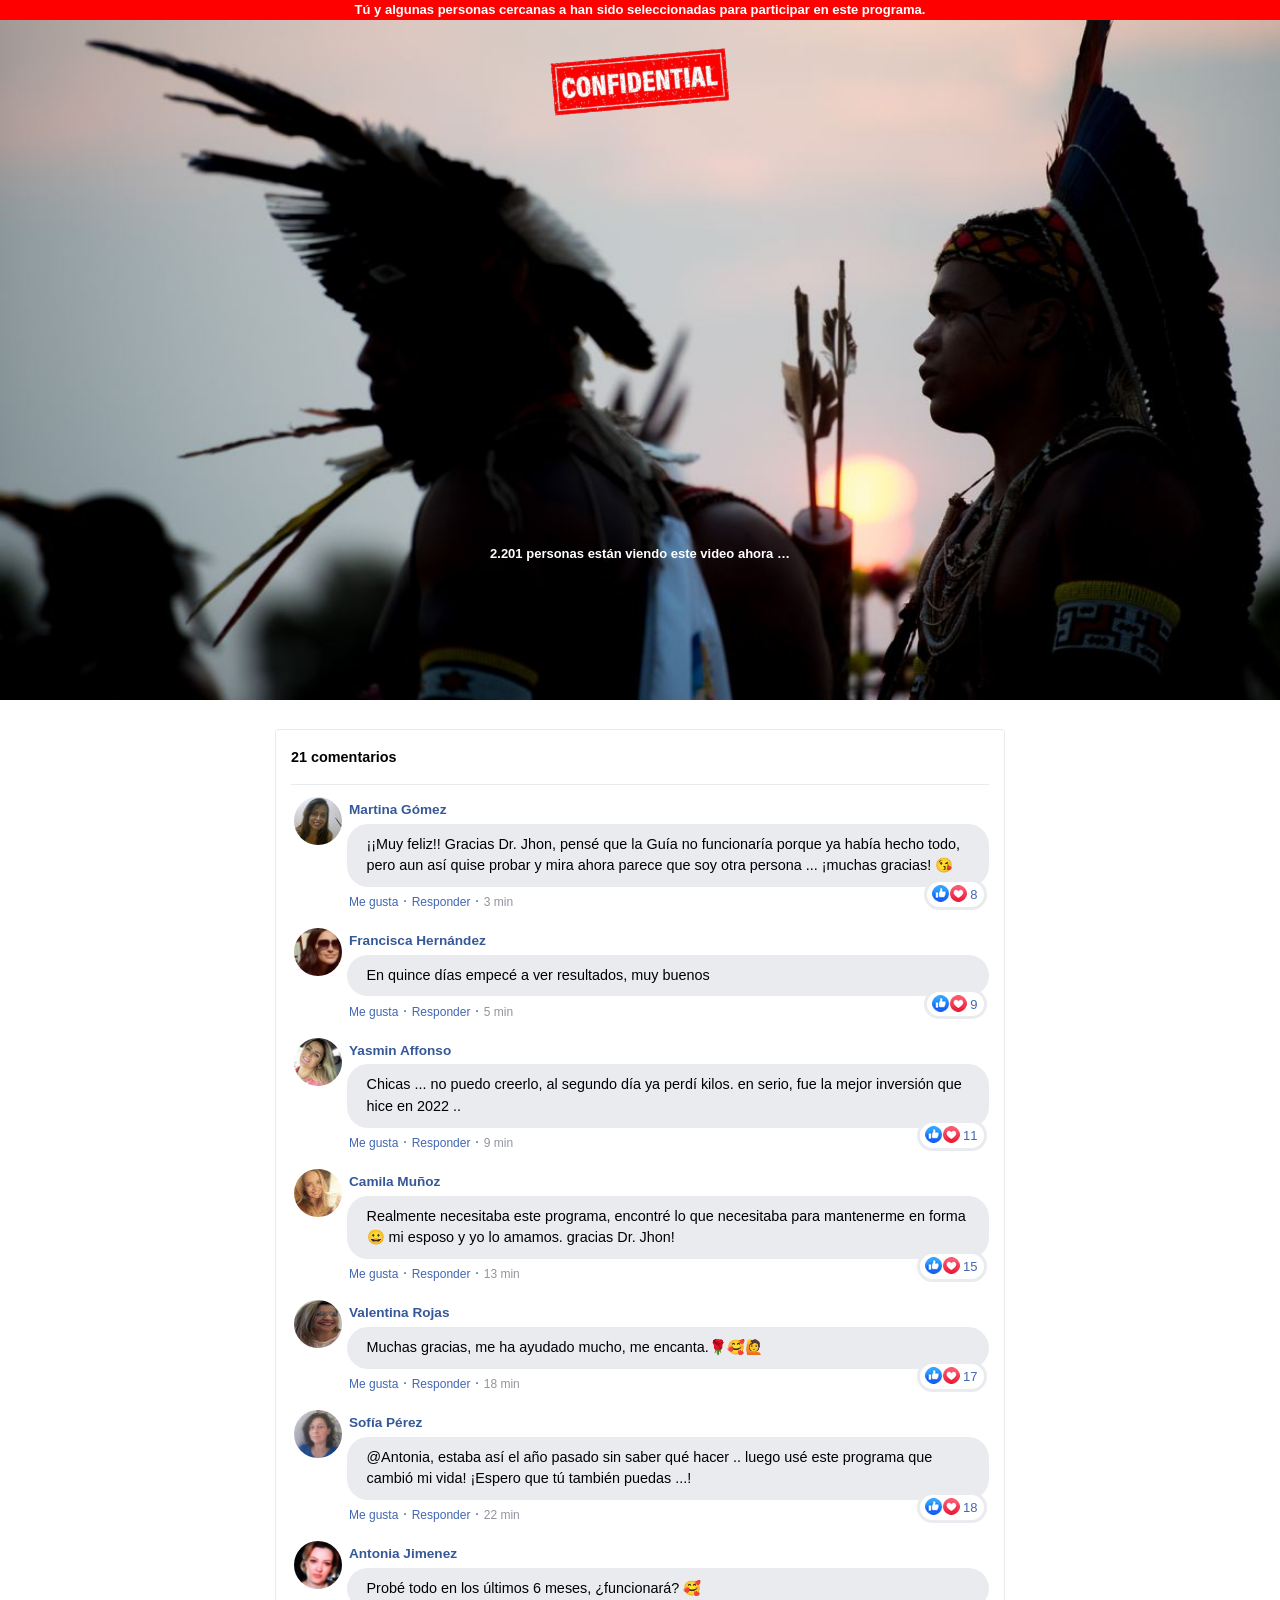
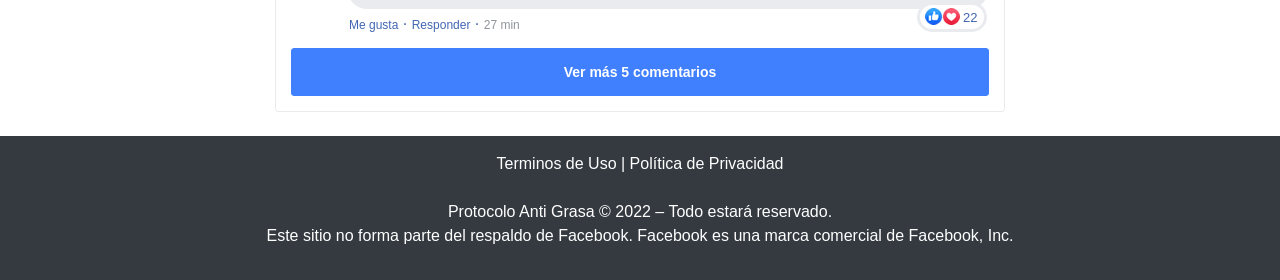
==== commit aec7b723: "Add files via upload" ====
--- a/index.html
+++ b/index.html
@@ -11,28 +11,25 @@
     <title>Protocolo Anti Grasa</title>
     
     <style type="text/css">
-      header {
-  background-position: center center;
-  background-attachment: fixed;
-  background-repeat: no-repeat; background-size: cover;
-}
-
   @media (max-width: 480px) { 
     header {
         background-image: url("assets/img/celular.jpg");;
+        background-size: cover;
     }
 }
 
 @media (min-width: 481px) and (max-width: 1024px) {
     header {
-        background-image: url("assets/img/pc.jpg");;
+        background-image: url("assets/img/pc.jpeg");;
+        background-size: cover;
     }
 }
 
 @media (min-width: 1025px) {
     header {
-      background-image: url("assets/img/pc.jpg");;
-   }
+      background-image: url("assets/img/pc.jpeg");;
+      background-size: cover;
+       }
 }
     </style>
 
@@ -143,7 +140,10 @@
         background-color: #FF0000;
     color: #ffff;
     text-align: center;
-    font-weight: bold
+    font-weight: bold;
+    font-size: 13px;
+
+
 
     }
 
@@ -199,6 +199,11 @@
             <!-- Botão 1 -->
 <script>if(!document.querySelector('script[src^="https://player.pandavideo.com.br/api.v2.js"]')){let s=document.createElement('script'); s.src='https://player.pandavideo.com.br/api.v2.js'; s.async=true; document.head.appendChild(s);}window.pandascripttag=window.pandascripttag || [];window.pandascripttag.push(function (){const p=new PandaPlayer('panda-1af9144d-f722-4e87-9827-2d501e90f893',{onReady(){p.loadButtonInTime({fetchApi: true})}});})</script><div id="0c3b23bf-ec99-4280-9d7d-1674b27a5603"></div>
 
+
+<br>
+<br>
+<br>
+<br>
     </header>
     <section class="comments py-4">
       <div class="container">
